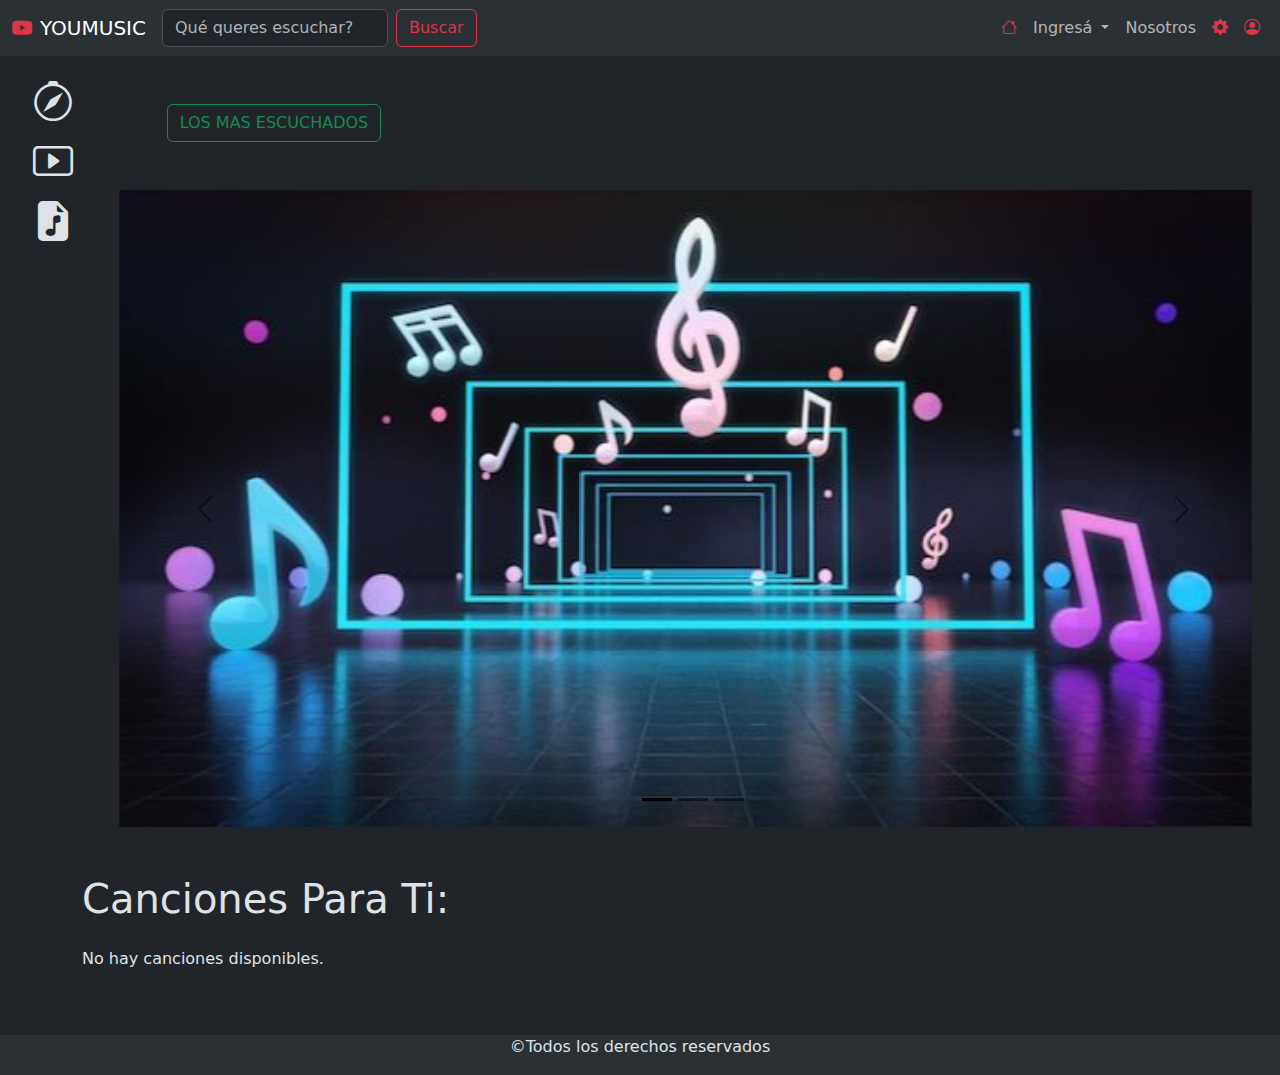
==== index.html @ 056fe96d "Merge branch 'dev' into detallesCancion" ====
<!DOCTYPE html>
<html lang="es" data-bs-theme="dark">
  <head>
    <meta charset="UTF-8" />
    <meta name="viewport" content="width=device-width, initial-scale=1.0" />
    <meta
      name="description"
      content="administrador de canciones,ver y escuchar canciones"
    />
    <meta
      name="author"
      content="Recalde Leonardo Emanuel,Gonzalez Axel Sebastian,Pereyra Franco,Vargas Ismael"
    />
    <meta
      name="keywords"
      content="mejores canciones,cuarteto,cumbia,pop,rock"
    />
    <link
      href="https://cdn.jsdelivr.net/npm/bootstrap@5.3.3/dist/css/bootstrap.min.css"
      rel="stylesheet"
      integrity="sha384-QWTKZyjpPEjISv5WaRU9OFeRpok6YctnYmDr5pNlyT2bRjXh0JMhjY6hW+ALEwIH"
      crossorigin="anonymous"
    />
    <link
      rel="stylesheet"
      href="https://cdn.jsdelivr.net/npm/bootstrap-icons@1.11.3/font/bootstrap-icons.min.css"
    />
    <link rel="stylesheet" href="./css/style.css" />
    <title>STREAMING DE MUSICA</title>
  </head>
  <body>
    <header>
      <nav class="navbar navbar-expand-lg bg-body-tertiary">
        <div class="container-fluid">
          <a class="navbar-brand" href="./index.html"
            ><i class="bi bi-youtube text-danger me-2"></i>YOUMUSIC</a
          >
          <div class="d-none d-md-block">
            <form class="d-flex" role="search" id="formularioBuscar">
              <input
                class="form-control me-2"
                type="search"
                placeholder="Qué queres escuchar?"
                aria-label="Search"
                id="inputBuscar"
              />
              <button class="btn btn-outline-danger" type="submit">
                Buscar
              </button>
            </form>
          </div>
          <button
            class="navbar-toggler"
            type="button"
            data-bs-toggle="collapse"
            data-bs-target="#navbarSupportedContent"
            aria-controls="navbarSupportedContent"
            aria-expanded="false"
            aria-label="Toggle navigation"
          >
            <span class="navbar-toggler-icon"></span>
          </button>
          <div class="collapse navbar-collapse" id="navbarSupportedContent">
            <ul class="navbar-nav ms-auto mb-2 mb-lg-0">
              <li class="nav-item">
                <a
                  class="nav-link active"
                  aria-current="page"
                  href="./index.html"
                  ><i class="bi bi-house text-danger"></i
                ></a>
              </li>
              <li class="nav-item">
                <a
                  class="nav-link"
                  href="/pages/administrador.html"
                  id="mostrarAdmin"
                  style="display: none"
                  >Administrador</a
                >
              </li>

              <li class="nav-item dropdown" id="loginDropdown">

                <a
                  class="nav-link dropdown-toggle"
                  href="#"
                  role="button"
                  data-bs-toggle="dropdown"
                  aria-expanded="false"
                >
                  Ingresá
                </a>
                <ul class="dropdown-menu">
                  <li>
                    <a
                      class="dropdown-item"
                      href="#"
                      data-bs-toggle="modal"
                      data-bs-target="#modalLogin"
                      >Inicia Sesión</a
                    >
                  </li>
                  <li><a class="dropdown-item" href="#">Registrarse</a></li>
                </ul>
              </li>

              <li class="nav-item" id="logoutItem" style="display: none">
                <button id="logoutButton" class="btn btn-outline-danger">
                  Cerrar Sesión
                </button>
              </li>
              <li class="nav-item">
                <a
                  class="nav-link"
                  href="/pages/nosotros.html"
                  
        
                  >Nosotros</a
                >
              </li>
              <li class="nav-item">
                <i class="bi bi-gear-fill text-danger nav-link"></i>
              </li>
              <li class="nav-item">
                <i class="bi bi-person-circle text-danger nav-link"></i>
              </li>
            </ul>
          </div>
          <div class="d-block d-md-none">
            <form class="d-flex" role="search">
              <input
                class="form-control me-2"
                type="search"
                placeholder="Qué queres escuchar?"
                aria-label="Search"
              />
              <button class="btn btn-outline-danger" type="submit">
                Buscar
              </button>
            </form>
          </div>
        </div>
      </nav>
    </header>
    <main class="container-fluid pb-5">
      <section class="row">
        <article class="col-md-1">
          <div
            id="cajaBotones"
            class="text-center justify-content-center mt-3 d-flex justify-content-evenly flex-md-column align-items-md-start align-items-md-center"
          >
            <div class=""><i class="bi bi-compass nav-item fs-1"></i></div>
            <div class=""><i class="bi bi-play-btn nav-item fs-1"></i></div>
            <div class="">
              <i class="bi bi-file-earmark-music-fill nav-item fs-1"></i>
            </div>
          </div>
        </article>
        <article id="losMasEscuchados" class="container col-md-11">
          <p class="btn btn-outline-success my-3 my-md-5 mx-md-5">
            LOS MAS ESCUCHADOS
          </p>
          <div id="carouselCanciones" class="carousel slide pe-3">
            <div class="carousel-indicators">
              <button
                type="button"
                data-bs-target="#carouselCanciones"
                data-bs-slide-to="0"
                class="active"
                aria-current="true"
                aria-label="Slide 1"
              ></button>
              <button
                type="button"
                data-bs-target="#carouselCanciones"
                data-bs-slide-to="1"
                aria-label="Slide 2"
              ></button>
              <button
                type="button"
                data-bs-target="#carouselCanciones"
                data-bs-slide-to="2"
                aria-label="Slide 3"
              ></button>
            </div>
            <div class="carousel-inner">
              <div class="carousel-item active">
                <img
                  src="./img/img prueba/La plataforma para exhibición de productos en el fondo oscuro con una nota musical colorida _ Foto Premium.jpeg"
                  class="d-block w-100"
                  alt="..."
                />
              </div>
              <div class="carousel-item">
                <img
                  src="./img/img prueba/6a23f46f-49a8-409f-be70-869717560a93.jpeg"
                  class="d-block w-100"
                  alt="..."
                />
              </div>
              <div class="carousel-item">
                <img
                  src="./img/img prueba/kayblack mistérios album.jpeg"
                  class="d-block w-100"
                  alt="..."
                />
              </div>
            </div>
            <button
              class="carousel-control-prev"
              type="button"
              data-bs-target="#carouselCanciones"
              data-bs-slide="prev"
            >
              <span
                class="carousel-control-prev-icon"
                aria-hidden="true"
              ></span>
              <span class="visually-hidden">Previous</span>
            </button>
            <button
              class="carousel-control-next"
              type="button"
              data-bs-target="#carouselCanciones"
              data-bs-slide="next"
            >
              <span
                class="carousel-control-next-icon"
                aria-hidden="true"
              ></span>
              <span class="visually-hidden">Next</span>
            </button>
          </div>
        </article>
      </section>

      <div class="container mt-5">
        <h1 class="mb-4">Canciones Para Ti:</h1>
        <div id="Galeria" class="row">
          <!-- Las tarjetas se insertarán aquí por JavaScript -->
        </div>
        <div id="detalleCancion" class="container mt-5" style="display: none">
          <!-- Los detalles de la canción se insertarán aquí dinámicamente -
          <!-- Las imágenes y títulos se insertarán aquí por JavaScript -->
        </div>
      </div>
    </main>
    <footer class="bg-body-tertiary">
      <section class="container-fluid">
        <p class="text-center">©Todos los derechos reservados</p>
      </section>
    </footer>
    <!-- Modal -->

    <div
      class="modal fade"
      id="modalLogin"
      data-bs-backdrop="static"
      data-bs-keyboard="false"
      tabindex="-1"
      aria-labelledby="staticBackdropLabel"
      aria-hidden="true"
    >
      <div class="modal-dialog">
        <div class="modal-content">
          <div class="modal-header">
            <h1 class="modal-title fs-5" id="staticBackdropLabel">Login</h1>
            <button
              type="button"
              class="btn-close"
              data-bs-dismiss="modal"
              aria-label="Close"
            ></button>
          </div>
          <div class="modal-body">
            <form class="w-50 ms-3" id="ingresarFormulario">
              <div class="mb-3">
                <label for="loginEmail" class="form-label"
                  >Correo Electrónico</label
                >
                <input
                  type="email"
                  class="form-control"
                  id="loginEmail"
                  required
                />
              </div>
              <div class="mb-3">
                <label for="loginPassword" class="form-label">Contraseña</label>
                <input
                  type="password"
                  class="form-control"
                  id="loginPassword"
                  required
                />
              </div>
              <a href="/pages/error404.html"
                ><button
                  type="button"
                  class="btn btn-light w-100 mb-2"
                  style="border: 1px solid rgba(0, 0, 0, 0.125)"
                >
                  <img
                    src="./img/google-icon.svg"
                    alt="Google Icon"
                    class="tamañoLogoGyF me-2"
                  />
                  Iniciar con Google
                </button></a
              >
              <a href="/pages/error404.html"
                ><button type="button" class="btn btn-primary w-100 mb-2">
                  <img
                    src="./img/facebook-icon.svg"
                    alt="facebook-icon"
                    class="tamañoLogoGyF me-2"
                  />
                  Iniciar con Facebook
                </button></a
              >

              <a href="/pages/error404.html" class="d-block text-center"
                >¿Olvidaste tu contraseña?</a
              >

              <div class="modal-footer">
                <button
                  type="button"
                  class="btn btn-secondary"
                  data-bs-dismiss="modal"
                >
                  Cancelar
                </button>
                <button type="submit" class="btn btn-success">Iniciar</button>
              </div>
            </form>
          </div>
        </div>
      </div>
    </div>

    <script src="https://code.jquery.com/jquery-3.5.1.slim.min.js"></script>
    <script src="https://cdn.jsdelivr.net/npm/@popperjs/core@2.5.2/dist/umd/popper.min.js"></script>
    <script
      src="https://cdn.jsdelivr.net/npm/bootstrap@5.3.3/dist/js/bootstrap.bundle.min.js"
      integrity="sha384-YvpcrYf0tY3lHB60NNkmXc5s9fDVZLESaAA55NDzOxhy9GkcIdslK1eN7N6jIeHz"
      crossorigin="anonymous"
    ></script>
    <script src="./JS/login.js"></script>
    <script src="/JS/conexionPrincipal.js"></script>
  </body>
</html>
---- css/style.css ----
body {
  display: flex;
  flex-direction: column;
  min-height: 100vh;
}

main {
  flex-grow: 1;
}

.logoCancion img {
  width: 35%;
}

.tamañoLogoGyF {
  max-width: 20px;
  max-height: 20px;
}

.ms-10{
margin-left: 80px ;
}

@media all and (max-width: 767px) {
  .padreInfo {
    display: flex;
    flex-direction: column;
    min-height: 100vh;
  }
  
  main {
    flex-grow: 1;
  }
}

.card-img-top {
  height: 200px;
  object-fit: cover;
}

@media all and (min-width: 992px) {
  .bannerscarousel {
    height: 500px;
  }
}
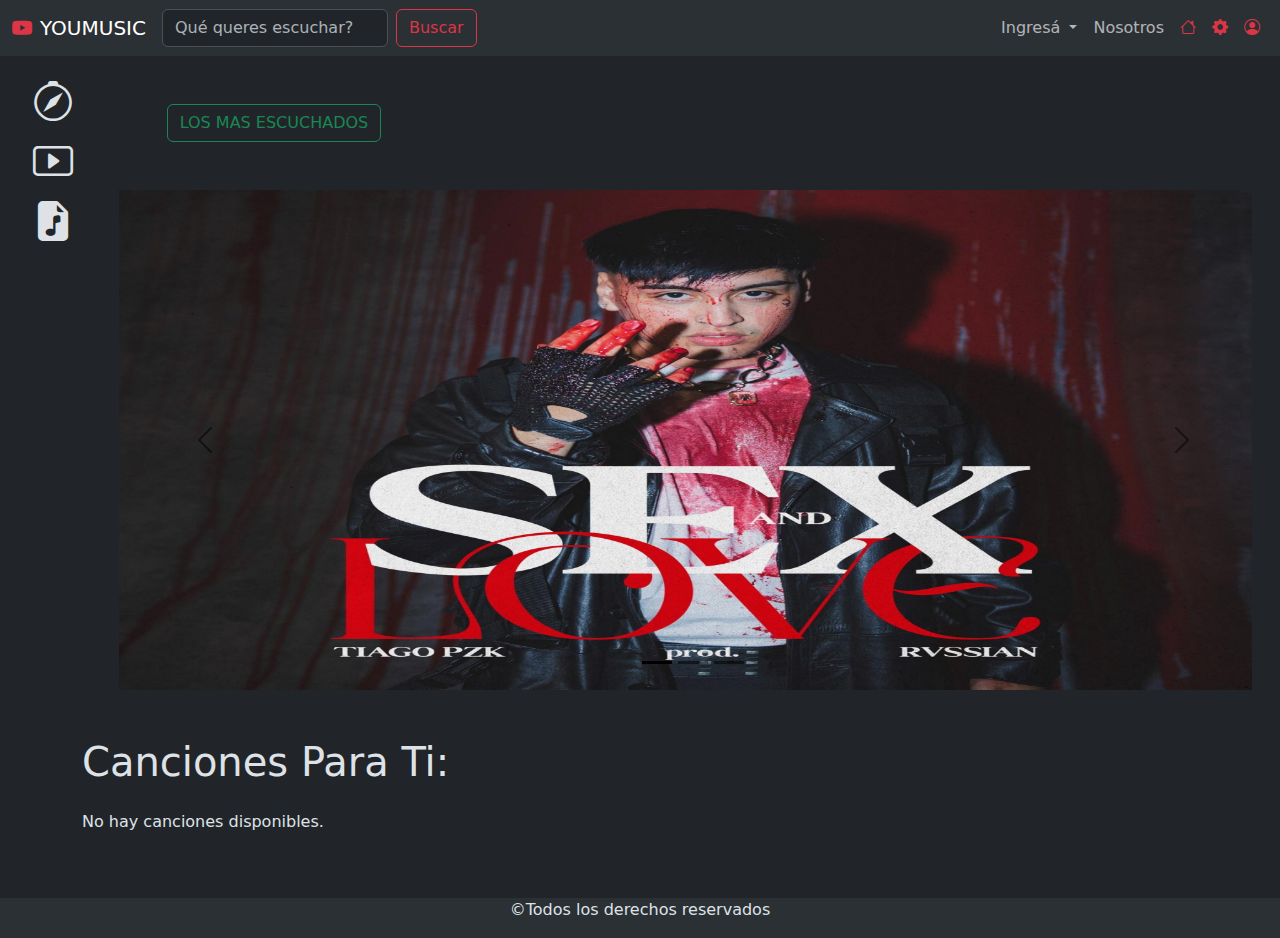
==== commit f152653d: "acomodo detalles de estetica" ====
--- a/index.html
+++ b/index.html
@@ -64,14 +64,6 @@
             <ul class="navbar-nav ms-auto mb-2 mb-lg-0">
               <li class="nav-item">
                 <a
-                  class="nav-link active"
-                  aria-current="page"
-                  href="./index.html"
-                  ><i class="bi bi-house text-danger"></i
-                ></a>
-              </li>
-              <li class="nav-item">
-                <a
                   class="nav-link"
                   href="/pages/administrador.html"
                   id="mostrarAdmin"
@@ -101,30 +93,35 @@
                       >Inicia Sesión</a
                     >
                   </li>
-                  <li><a class="dropdown-item" href="#">Registrarse</a></li>
+                  <li><a class="dropdown-item" href="./pages/error404.html">Registrarse</a></li>
                 </ul>
               </li>
-
+              </li>
+              <li class="nav-item">
+                <a
+                  class="nav-link"
+                  href="/pages/nosotros.html"
+                  >Nosotros</a
+                >
+              </li>
+              <li class="nav-item">
+                <a
+                  class="nav-link active"
+                  aria-current="page"
+                  href="./index.html"
+                  ><i class="bi bi-house text-danger"></i
+                ></a>
+              </li>
+              <li class="nav-item">
+                <i class="bi bi-gear-fill text-danger nav-link"></i>
+              </li>
+              <li class="nav-item">
+                <i class="bi bi-person-circle text-danger nav-link"></i>
+              </li>
               <li class="nav-item" id="logoutItem" style="display: none">
                 <button id="logoutButton" class="btn btn-outline-danger">
                   Cerrar Sesión
                 </button>
-              </li>
-              <li class="nav-item">
-                <a
-                  class="nav-link"
-                  href="/pages/nosotros.html"
-                  
-        
-                  >Nosotros</a
-                >
-              </li>
-              <li class="nav-item">
-                <i class="bi bi-gear-fill text-danger nav-link"></i>
-              </li>
-              <li class="nav-item">
-                <i class="bi bi-person-circle text-danger nav-link"></i>
-              </li>
             </ul>
           </div>
           <div class="d-block d-md-none">
@@ -187,23 +184,23 @@
             <div class="carousel-inner">
               <div class="carousel-item active">
                 <img
-                  src="./img/img prueba/La plataforma para exhibición de productos en el fondo oscuro con una nota musical colorida _ Foto Premium.jpeg"
-                  class="d-block w-100"
-                  alt="..."
+                  src="./img/artistas y albunes/Sex-Love-Cover_preview.jpg"
+                  class="d-block w-100 bannerscarousel"
+                  alt="portada de album tiago pzk"
                 />
               </div>
               <div class="carousel-item">
                 <img
-                  src="./img/img prueba/6a23f46f-49a8-409f-be70-869717560a93.jpeg"
-                  class="d-block w-100"
-                  alt="..."
+                  src="./img/artistas y albunes/khea.jpg"
+                  class="d-block w-100 bannerscarousel"
+                  alt="portada album khea"
                 />
               </div>
               <div class="carousel-item">
                 <img
-                  src="./img/img prueba/kayblack mistérios album.jpeg"
-                  class="d-block w-100"
-                  alt="..."
+                  src="./img/artistas y albunes/lali_lali-portada.jpg"
+                  class="d-block w-100 bannerscarousel"
+                  alt="portada album lali"
                 />
               </div>
             </div>
@@ -241,7 +238,7 @@
           <!-- Las tarjetas se insertarán aquí por JavaScript -->
         </div>
         <div id="detalleCancion" class="container mt-5" style="display: none">
-          <!-- Los detalles de la canción se insertarán aquí dinámicamente -
+          <!-- Los detalles de la canción se insertarán aquí dinámicamente -->
           <!-- Las imágenes y títulos se insertarán aquí por JavaScript -->
         </div>
       </div>
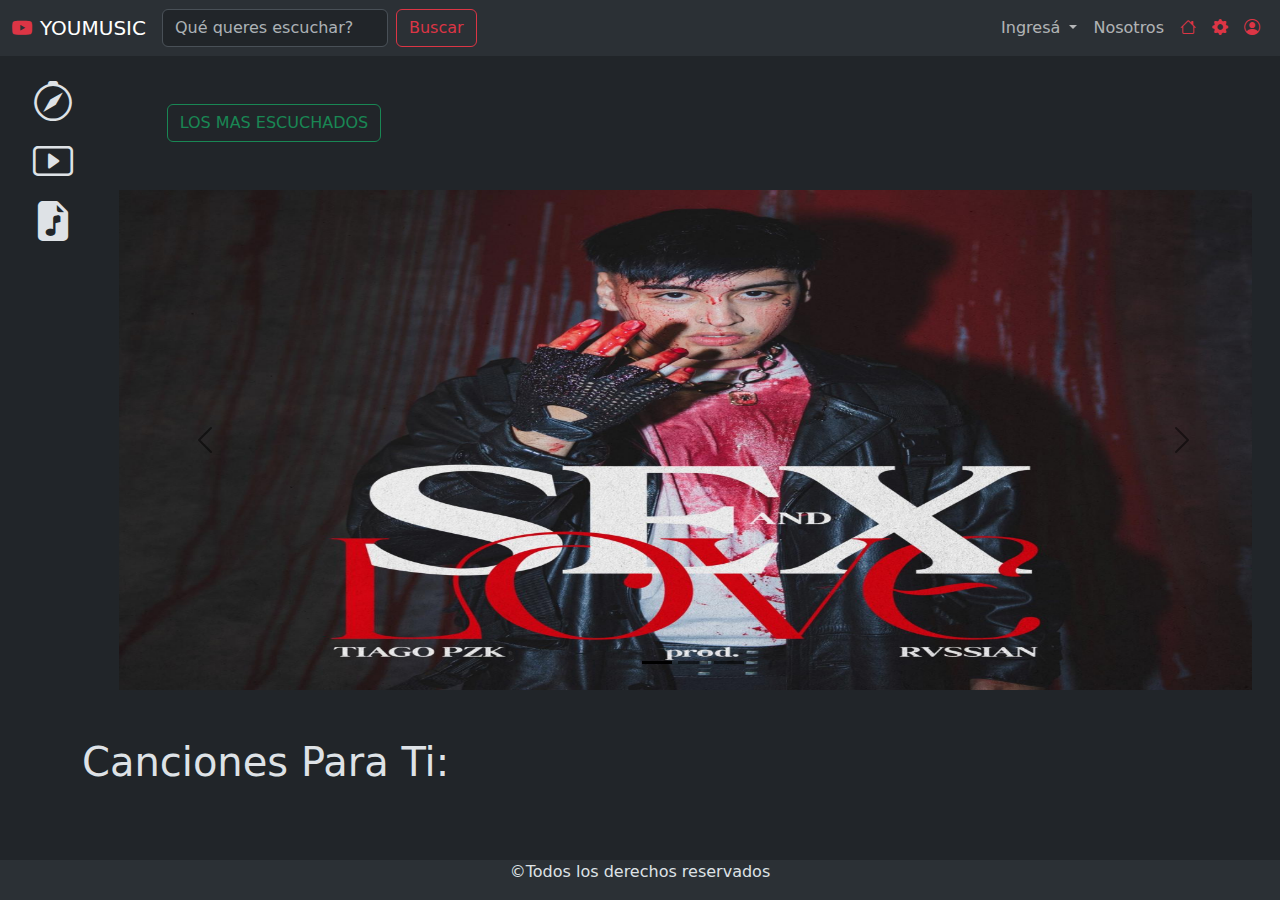
==== commit 5f44abb9: "listo conxiones pag principal con pagina detalle" ====
--- a/index.html
+++ b/index.html
@@ -124,15 +124,15 @@
                 </button>
             </ul>
           </div>
-          <div class="d-block d-md-none">
-            <form class="d-flex" role="search">
+          <div class="d-block d-md-none mt-2">
+            <form class="d-flex" role="search"id="formularioBuscar">
               <input
                 class="form-control me-2"
                 type="search"
                 placeholder="Qué queres escuchar?"
                 aria-label="Search"
               />
-              <button class="btn btn-outline-danger" type="submit">
+              <button class="btn btn-outline-danger" type="submit" id="inputBuscar">
                 Buscar
               </button>
             </form>
@@ -234,13 +234,10 @@
 
       <div class="container mt-5">
         <h1 class="mb-4">Canciones Para Ti:</h1>
-        <div id="Galeria" class="row">
+        <div id="gallery" class="row">
           <!-- Las tarjetas se insertarán aquí por JavaScript -->
         </div>
-        <div id="detalleCancion" class="container mt-5" style="display: none">
-          <!-- Los detalles de la canción se insertarán aquí dinámicamente -->
-          <!-- Las imágenes y títulos se insertarán aquí por JavaScript -->
-        </div>
+      
       </div>
     </main>
     <footer class="bg-body-tertiary">
@@ -345,6 +342,6 @@
       crossorigin="anonymous"
     ></script>
     <script src="./JS/login.js"></script>
-    <script src="/JS/conexionPrincipal.js"></script>
+    <script src="/JS/detalleCancion.js"></script>
   </body>
 </html>
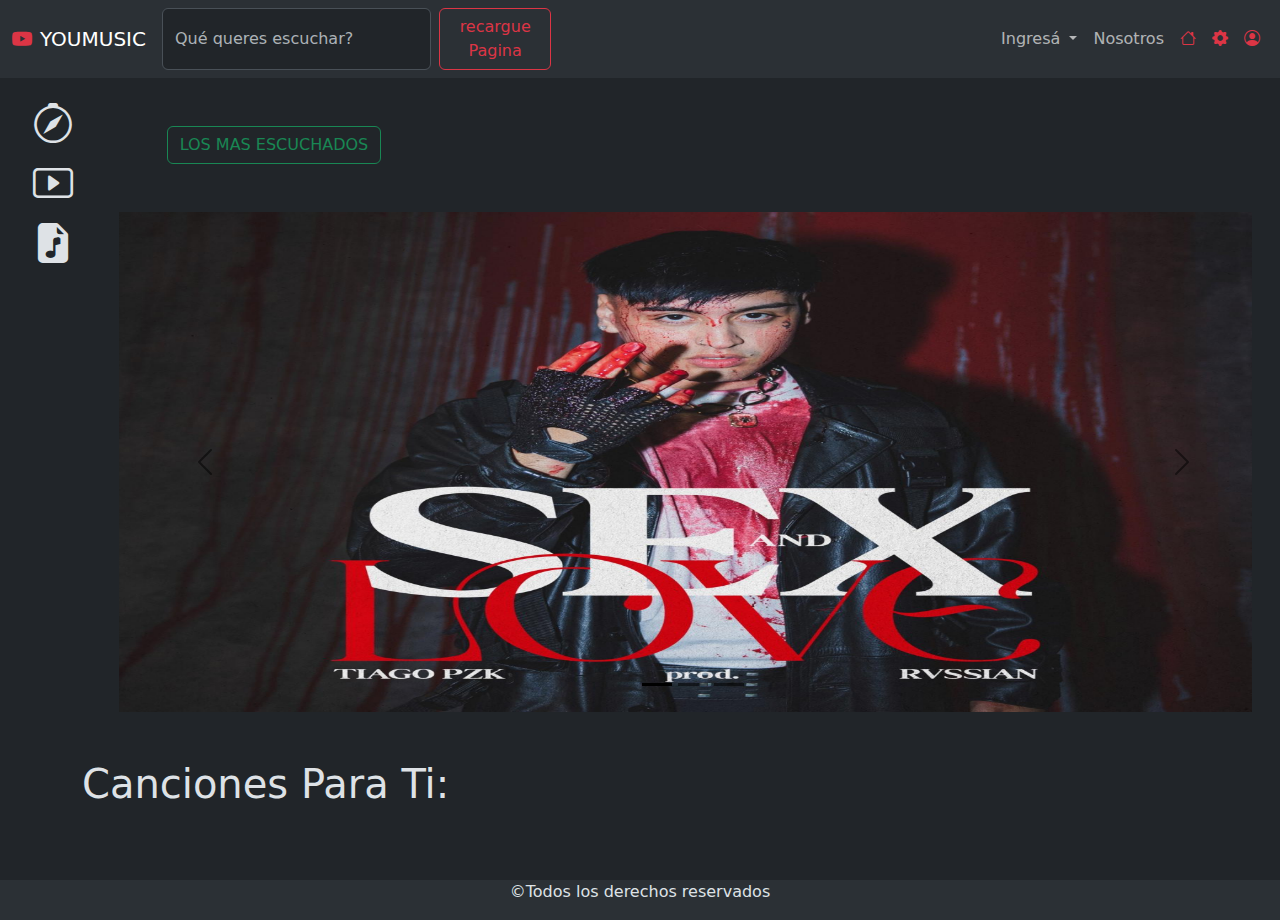
==== commit d2ef2582: "validaciones corregido al actualizar ventana" ====
--- a/index.html
+++ b/index.html
@@ -45,7 +45,7 @@
                 id="inputBuscar"
               />
               <button class="btn btn-outline-danger" type="submit">
-                Buscar
+                recargue Pagina
               </button>
             </form>
           </div>
@@ -234,8 +234,8 @@
 
       <div class="container mt-5">
         <h1 class="mb-4">Canciones Para Ti:</h1>
-        <div id="gallery" class="row">
-          <!-- Las tarjetas se insertarán aquí por JavaScript -->
+        <div id="carddefotos" class="row">
+     
         </div>
       
       </div>
@@ -344,4 +344,4 @@
     <script src="./JS/login.js"></script>
     <script src="/JS/detalleCancion.js"></script>
   </body>
-</html>
+</html>--- a/css/style.css
+++ b/css/style.css
@@ -44,3 +44,14 @@
     height: 500px;
   }
 }
+
+/* styles.css */
+
+#gallery .card {
+  margin-bottom: 20px;
+}
+
+.card img {
+  height: 200px;
+  object-fit: cover;
+}
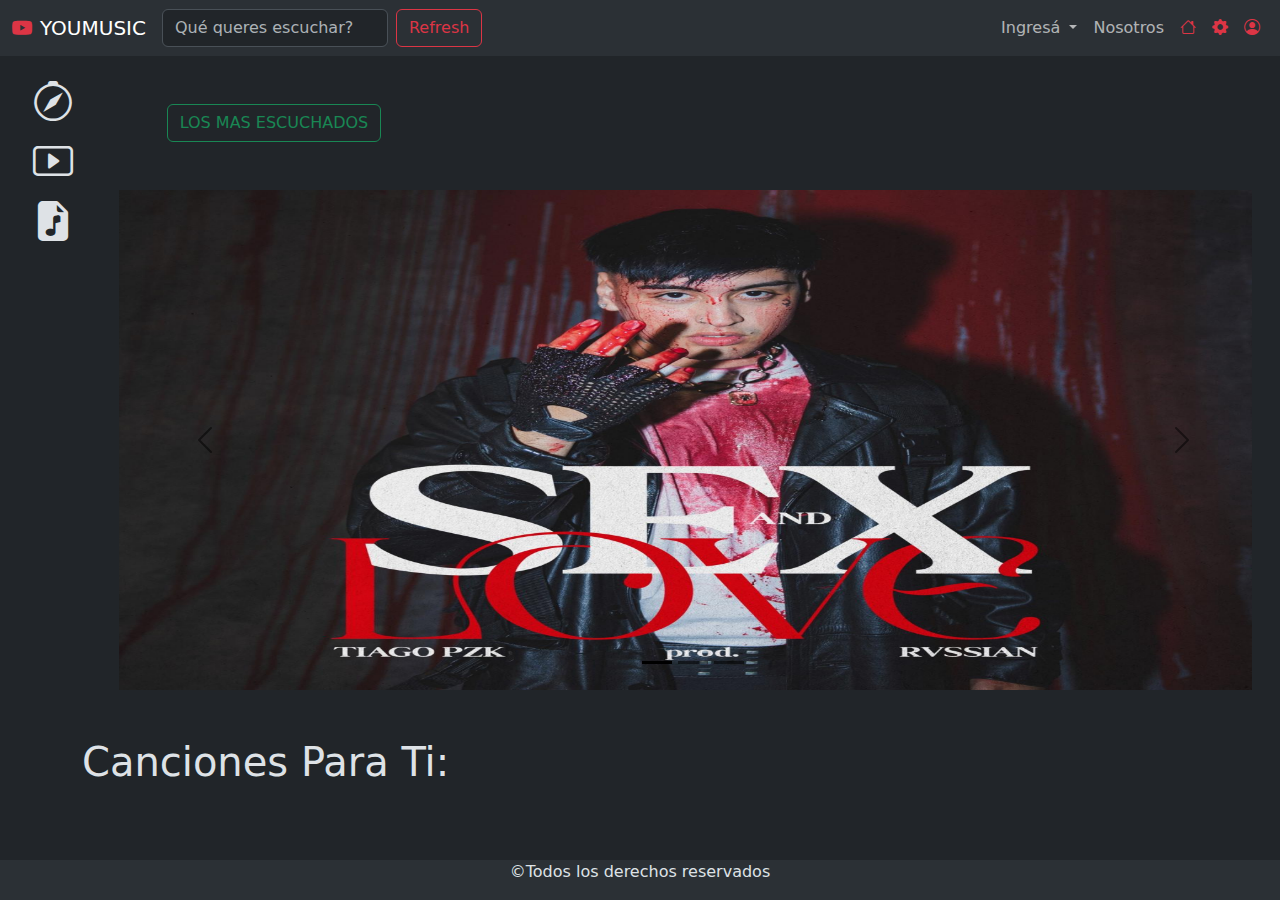
==== commit 463598e7: "se corrige boton buscar" ====
--- a/index.html
+++ b/index.html
@@ -45,7 +45,7 @@
                 id="inputBuscar"
               />
               <button class="btn btn-outline-danger" type="submit">
-                recargue Pagina
+                Refresh
               </button>
             </form>
           </div>
@@ -124,7 +124,7 @@
                 </button>
             </ul>
           </div>
-          <div class="d-block d-md-none mt-2">
+          <div class="d-block d-md-none mt-2 ">
             <form class="d-flex" role="search"id="formularioBuscar">
               <input
                 class="form-control me-2"
@@ -132,8 +132,8 @@
                 placeholder="Qué queres escuchar?"
                 aria-label="Search"
               />
-              <button class="btn btn-outline-danger" type="submit" id="inputBuscar">
-                Buscar
+              <button class="btn btn-outline-danger" type="submit">
+                Refresh
               </button>
             </form>
           </div>
